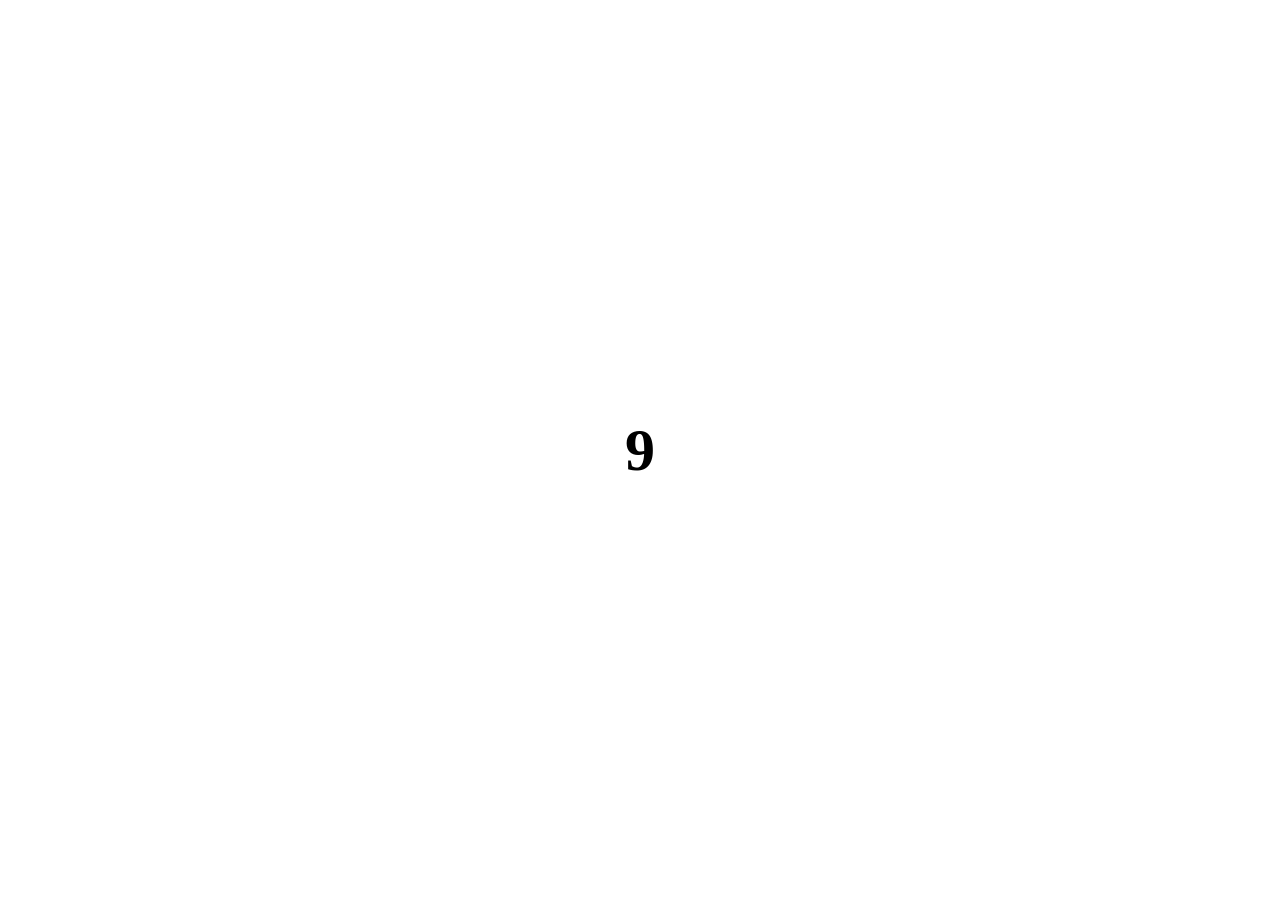
==== countdown/index.html @ 0b352c5d "created timer" ====
<!DOCTYPE html>
<html lang="en">
<head>
    <meta charset="UTF-8">
    <meta name="viewport" content="width=device-width, initial-scale=1.0">
    <title>Document</title>
    <link rel="stylesheet" href="style.css">
</head>
<body>
    <h1 id="timer" width="900px">10</h1>
    <script src="script.js"></script>
</body>
</html>
---- countdown/style.css ----
body {
    margin: 0;
    height: 100vh;
    display: flex;
    justify-content: center; /* Horizontal center */
    align-items: center;     /* Vertical center */
}

#timer {
    font-size: 60px;
    font-weight: bold;
}
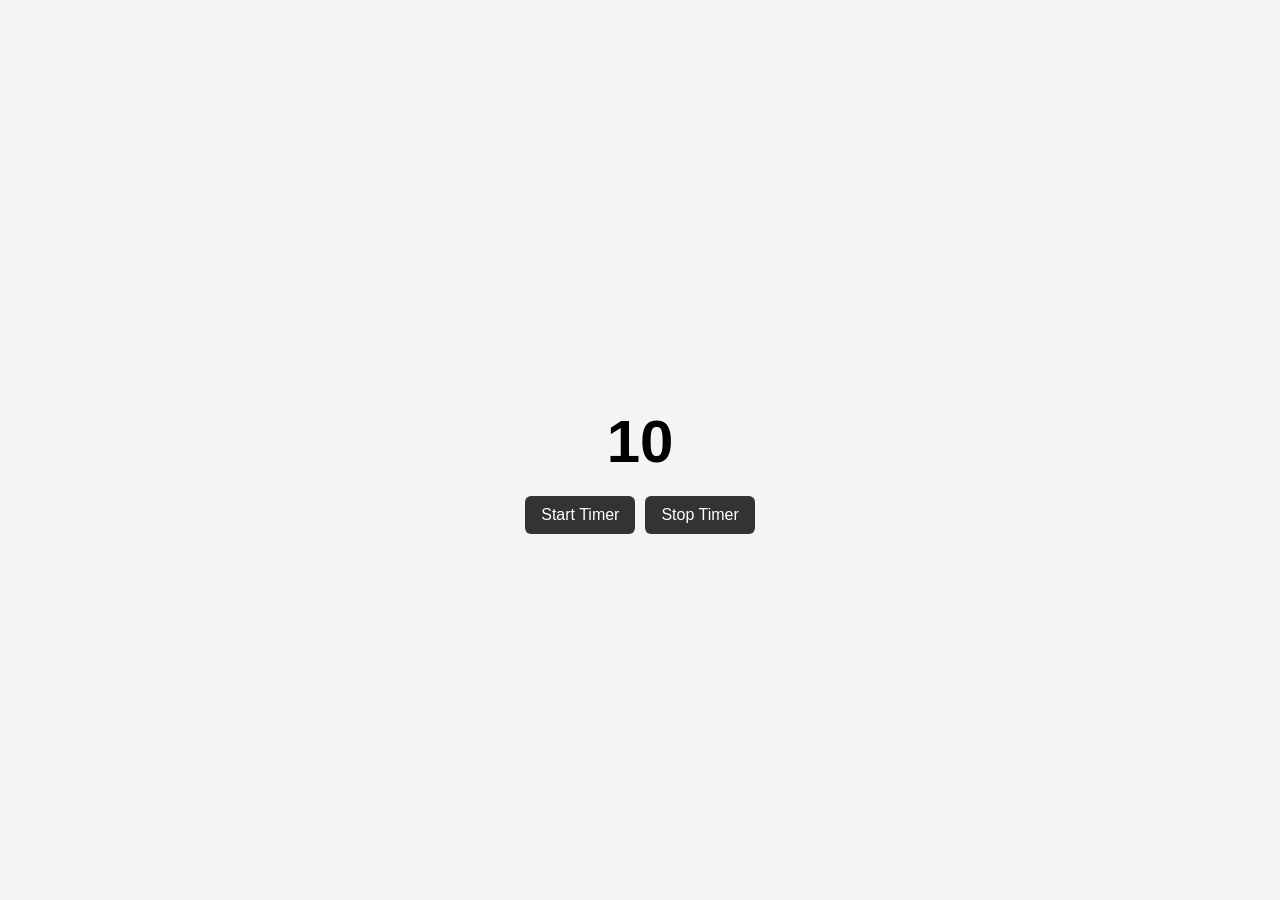
==== commit edbeb849: "added start and stop button" ====
--- a/countdown/index.html
+++ b/countdown/index.html
@@ -3,11 +3,17 @@
 <head>
     <meta charset="UTF-8">
     <meta name="viewport" content="width=device-width, initial-scale=1.0">
-    <title>Document</title>
+    <title>Countdown Timer</title>
     <link rel="stylesheet" href="style.css">
 </head>
 <body>
-    <h1 id="timer" width="900px">10</h1>
+    <div class="container">
+        <h1 id="timer">10</h1>
+        <div class="buttons">
+            <button id="startBtn">Start Timer</button>
+            <button id="stopBtn">Stop Timer</button>
+        </div>
+    </div>
     <script src="script.js"></script>
 </body>
 </html>
--- a/countdown/style.css
+++ b/countdown/style.css
@@ -2,11 +2,38 @@
     margin: 0;
     height: 100vh;
     display: flex;
-    justify-content: center; /* Horizontal center */
-    align-items: center;     /* Vertical center */
+    justify-content: center;
+    align-items: center;
+    font-family: Arial, sans-serif;
+    background: #f4f4f4;
+}
+
+.container {
+    text-align: center;
 }
 
 #timer {
     font-size: 60px;
     font-weight: bold;
+    margin-bottom: 20px;
+}
+
+.buttons {
+    display: flex;
+    gap: 10px;
+    justify-content: center;
+}
+
+button {
+    padding: 10px 16px;
+    font-size: 16px;
+    border: none;
+    border-radius: 6px;
+    cursor: pointer;
+    background: #333;
+    color: white;
+}
+
+button:hover {
+    background: #555;
 }
